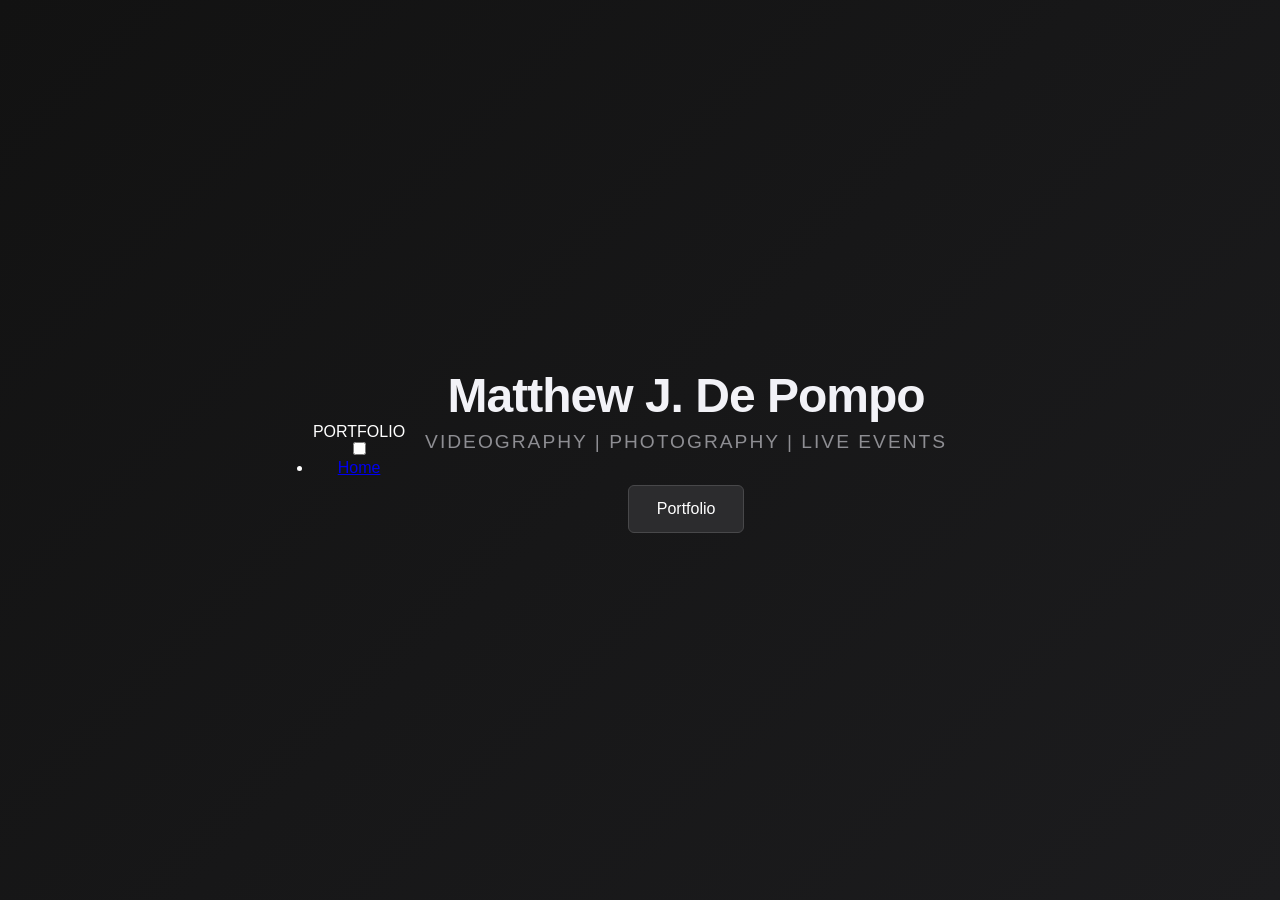
==== index.html @ 754c0d81 "Update index.html" ====
<!DOCTYPE html>
<html lang="en">
<head>
    <meta charset="UTF-8">
    <title>My Creative Portfolio | Home</title>
    <!-- Link to CSS -->
    <link rel="stylesheet" href="style.css">
</head>
<body>
     <!-- Navigation Bar -->
    <nav class="navbar">
        <div class="nav-logo">PORTFOLIO</div>
        
        <!-- Hamburger Menu Trigger (Hidden Checkbox) -->
        <input type="checkbox" id="menu-toggle" class="menu-toggle">
        <label for="menu-toggle" class="hamburger">
            <span></span>
            <span></span>
            <span></span>
        </label>

        <!-- Navigation Links -->
        <ul class="nav-links">
            <li><a href="index.html" class="active">Home</a></li>
        </ul>
    </nav>

    <!-- Main Hero Content -->
    <main class="hero-container">
        <h1 class="name">Matthew J. De Pompo</h1>
        <p class="subtitle">Videography | Photography | Live Events</p>
        <!-- This button will link to your projects page later -->
        <a href="projects.html" class="portfolio-btn">Portfolio</a>
    </main>
</body>
</html>
---- style.css ----
/* Reset default browser spacing */
* {
    margin: 0;
    padding: 0;
    box-sizing: border-box;
}

/* Background grid layout to center everything perfectly */
body {
    background: linear-gradient(135deg, #121212 0%, #1c1c1e 100%);
    color: #ffffff;
    font-family: -apple-system, BlinkMacSystemFont, 'Segoe UI', Roboto, Helvetica, Arial, sans-serif;
    height: 100vh;
    display: flex;
    justify-content: center;
    align-items: center;
    text-align: center;
}

/* Container for text alignment */
.hero-container {
    padding: 20px;
}

/* Bold, modern typography for your name */
.name {
    font-size: 3rem;
    font-weight: 700;
    letter-spacing: -1px;
    margin-bottom: 8px;
    color: #f2f2f7;
}

/* Muted grey for the subtitle */
.subtitle {
    font-size: 1.2rem;
    color: #8e8e93;
    margin-bottom: 32px;
    text-transform: uppercase;
    letter-spacing: 2px;
}

/* Sleek dark button with smooth hover transition */
.portfolio-btn {
    display: inline-block;
    text-decoration: none;
    background-color: #2c2c2e;
    color: #ffffff;
    padding: 14px 28px;
    font-size: 1rem;
    font-weight: 500;
    border: 1px solid #48484a;
    border-radius: 6px;
    transition: all 0.3s ease;
}

/* Light up effect on hover */
.portfolio-btn:hover {
    background-color: #ffffff;
    color: #121212;
    border-color: #ffffff;
    transform: translateY(-2px);
}
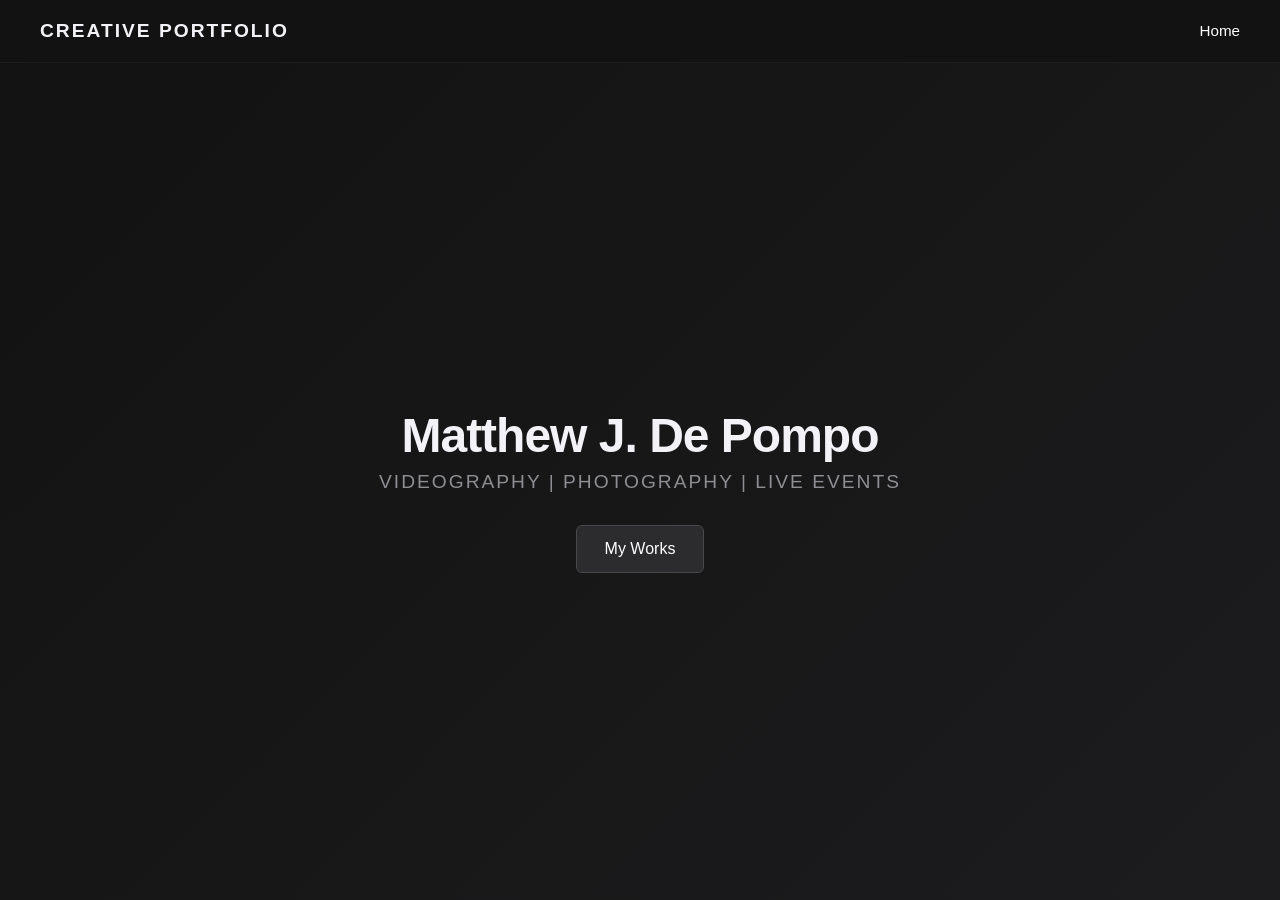
==== commit 34bbfae1: "Update index.html" ====
--- a/index.html
+++ b/index.html
@@ -9,7 +9,7 @@
 <body>
      <!-- Navigation Bar -->
     <nav class="navbar">
-        <div class="nav-logo">PORTFOLIO</div>
+        <div class="nav-logo">CREATIVE PORTFOLIO</div>
         
         <!-- Hamburger Menu Trigger (Hidden Checkbox) -->
         <input type="checkbox" id="menu-toggle" class="menu-toggle">
@@ -30,7 +30,7 @@
         <h1 class="name">Matthew J. De Pompo</h1>
         <p class="subtitle">Videography | Photography | Live Events</p>
         <!-- This button will link to your projects page later -->
-        <a href="projects.html" class="portfolio-btn">Portfolio</a>
+        <a href="projects.html" class="portfolio-btn">My Works</a>
     </main>
 </body>
 </html>
--- a/style.css
+++ b/style.css
@@ -10,11 +10,21 @@
     background: linear-gradient(135deg, #121212 0%, #1c1c1e 100%);
     color: #ffffff;
     font-family: -apple-system, BlinkMacSystemFont, 'Segoe UI', Roboto, Helvetica, Arial, sans-serif;
-    height: 100vh;
+    min-height: 100vh;
     display: flex;
+    flex-direction: column;
     justify-content: center;
     align-items: center;
     text-align: center;
+    padding-top: 80px;
+}
+
+.nav-links {
+    display: flex;
+    list-style: none; /* Removes the dots */
+    padding: 0;
+    margin: 0;
+    gap: 30px;
 }
 
 /* Container for text alignment */
@@ -61,3 +71,105 @@
     border-color: #ffffff;
     transform: translateY(-2px);
 }
+
+/* --- NAVIGATION STYLES --- */
+.navbar {
+    position: fixed;
+    top: 0;
+    left: 0;
+    width: 100%;
+    display: flex;
+    justify-content: space-between;
+    align-items: center;
+    padding: 20px 40px;
+    background-color: #121212;
+    border-bottom: 1px solid #1c1c1e;
+    z-index: 1000;
+}
+
+.nav-logo {
+    font-size: 1.2rem;
+    font-weight: 700;
+    letter-spacing: 2px;
+    color: #f2f2f7;
+}
+
+.nav-links {
+    display: flex;
+    list-style: none;
+    gap: 30px;
+}
+
+.nav-links a {
+    text-decoration: none;
+    color: #8e8e93;
+    font-size: 0.95rem;
+    font-weight: 500;
+    transition: color 0.3s ease;
+}
+
+.nav-links a:hover, .nav-links a.active {
+    color: #ffffff;
+}
+
+/* Hide checkbox and hamburger icon by default (Desktop) */
+.menu-toggle {
+    display: none;
+}
+
+.hamburger {
+    display: none;
+    cursor: pointer;
+    flex-direction: column;
+    gap: 6px;
+}
+
+.hamburger span {
+    width: 25px;
+    height: 2px;
+    background-color: #ffffff;
+    transition: all 0.3s ease;
+}
+
+/* --- MOBILE RESPONSIVE STYLES (Under 768px) --- */
+@media (max-width: 768px) {
+    .navbar {
+        padding: 20px;
+    }
+
+    .hamburger {
+        display: flex;
+    }
+
+    /* Absolute position the dropdown menu overlay */
+    .nav-links {
+        display: none;
+        flex-direction: column;
+        position: absolute;
+        top: 100%;
+        left: 0;
+        width: 100%;
+        background-color: #121212;
+        border-bottom: 1px solid #1c1c1e;
+        padding: 20px 0;
+        text-align: center;
+        gap: 20px;
+    }
+
+    /* When hidden checkbox is checked, display the dropdown menu */
+    .menu-toggle:checked ~ .nav-links {
+        display: flex;
+    }
+
+    /* Optional: Animate hamburger lines into an 'X' when checked */
+    .menu-toggle:checked ~ .hamburger span:nth-child(1) {
+        transform: translateY(8px) rotate(45deg);
+    }
+    .menu-toggle:checked ~ .hamburger span:nth-child(2) {
+        opacity: 0;
+    }
+    .menu-toggle:checked ~ .hamburger span:nth-child(3) {
+        transform: translateY(-8px) rotate(-45deg);
+    }
+}
+
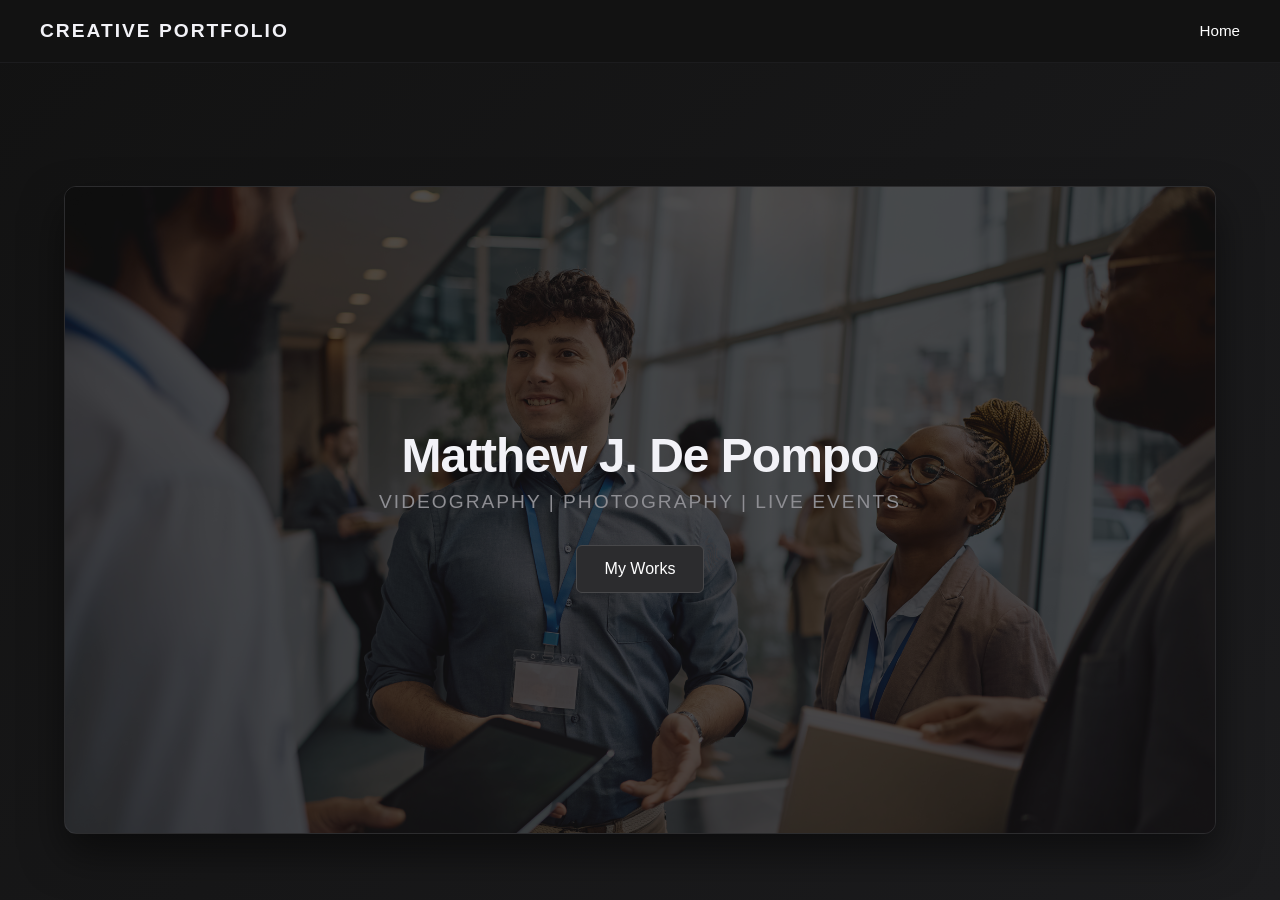
==== commit 2cdd2dd7: "Update index.html" ====
--- a/index.html
+++ b/index.html
@@ -26,7 +26,9 @@
     </nav>
 
     <!-- Main Hero Content -->
-    <main class="hero-container">
+<main class="hero-section">
+    <div class="hero-overlay"></div>
+    <div class="hero-container animate-fade-in">
         <h1 class="name">Matthew J. De Pompo</h1>
         <p class="subtitle">Videography | Photography | Live Events</p>
         <!-- This button will link to your projects page later -->
--- a/style.css
+++ b/style.css
@@ -27,8 +27,40 @@
     gap: 30px;
 }
 
-/* Container for text alignment */
+/* Container that locks into a perfect responsive 16:9 cinematic aspect ratio */
+.hero-section {
+    position: relative;
+    width: 90%;
+    max-width: 1200px;
+    aspect-ratio: 16 / 9; /* Enforces the 16:9 shape */
+    background-image: url('hero-bg.jpg'); /* Your uploaded photo filename */
+    background-size: cover;
+    background-position: center;
+    border-radius: 12px;
+    overflow: hidden;
+    display: flex;
+    justify-content: center;
+    align-items: center;
+    border: 1px solid #2c2c2e;
+    box-shadow: 0 20px 40px rgba(0, 0, 0, 0.5);
+    margin-top: 40px;
+}
+
+/* Dark tint layer over the photo so your white text stays perfectly readable */
+.hero-overlay {
+    position: absolute;
+    top: 0;
+    left: 0;
+    width: 100%;
+    height: 100%;
+    background: rgba(18, 18, 18, 0.75); /* Adjust 0.75 to make it darker or lighter */
+    z-index: 1;
+}
+
+/* Forces text content to sit cleanly above the dark tint */
 .hero-container {
+    position: relative;
+    z-index: 2;
     padding: 20px;
 }
 
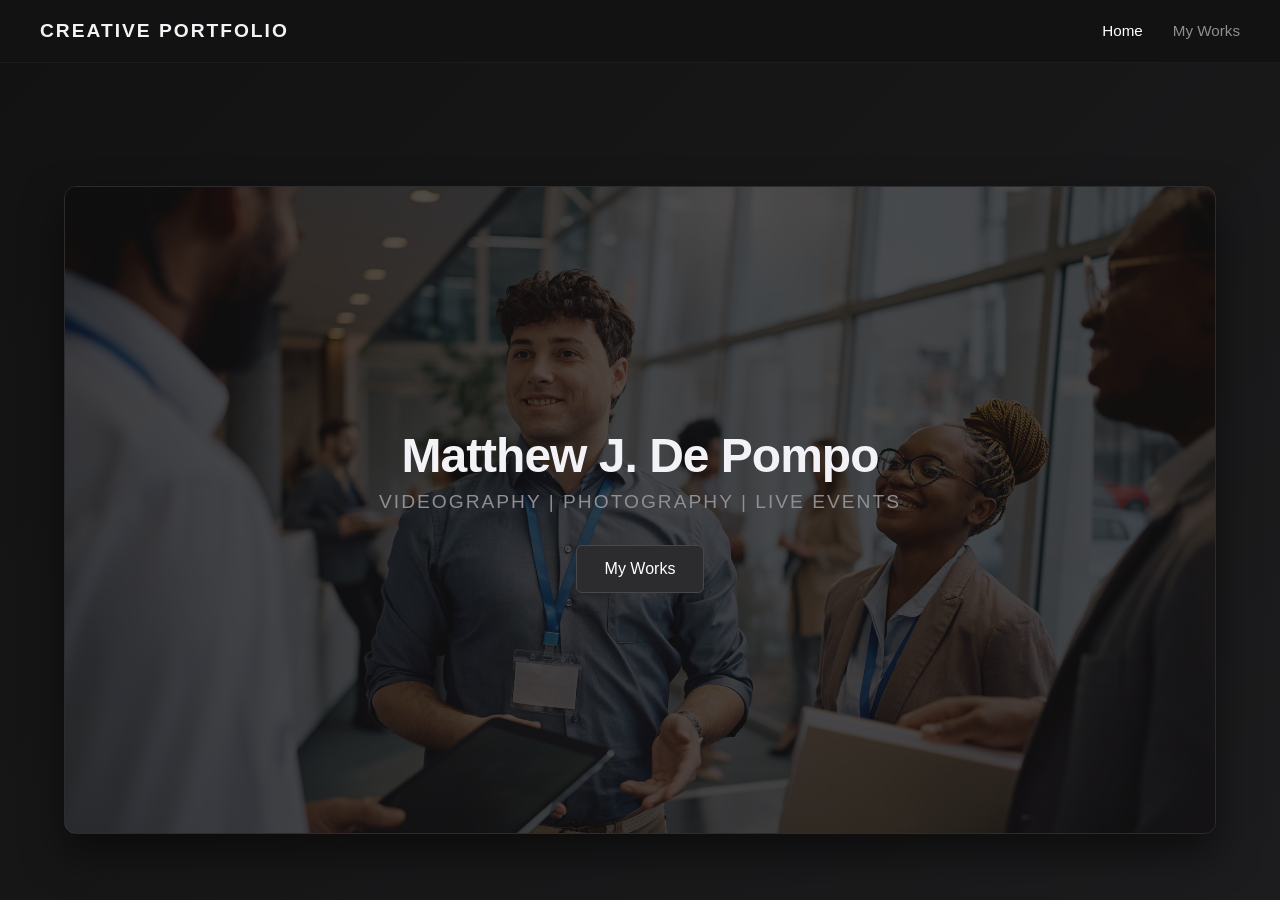
==== commit 2c201d37: "Update index.html" ====
--- a/index.html
+++ b/index.html
@@ -22,6 +22,7 @@
         <!-- Navigation Links -->
         <ul class="nav-links">
             <li><a href="index.html" class="active">Home</a></li>
+            <li><a href="projects.html">My Works</a></li>
         </ul>
     </nav>
 
--- a/style.css
+++ b/style.css
@@ -205,3 +205,27 @@
     }
 }
 
+/* --- CINEMATIC ANIMATIONS --- */
+
+/* Apply the custom cinematic animation to the text container */
+.animate-fade-in {
+    opacity: 0; /* Starts completely invisible */
+    animation: cinematicReveal 1.6s cubic-bezier(0.16, 1, 0.3, 1) forwards;
+    animation-delay: 0.3s; /* Slight delay so it triggers beautifully after the page loads */
+}
+
+/* Defining the fade-in and smooth push-in movement */
+@keyframes cinematicReveal {
+    0% {
+        opacity: 0;
+        transform: translateY(30px) scale(0.98); /* Starts lower and slightly smaller */
+        filter: blur(4px); /* Optional: Adds a subtle lens-focus blur effect at the start */
+    }
+    100% {
+        opacity: 1;
+        transform: translateY(0) scale(1); /* Ends at its default position and size */
+        filter: blur(0);
+    }
+}
+
+
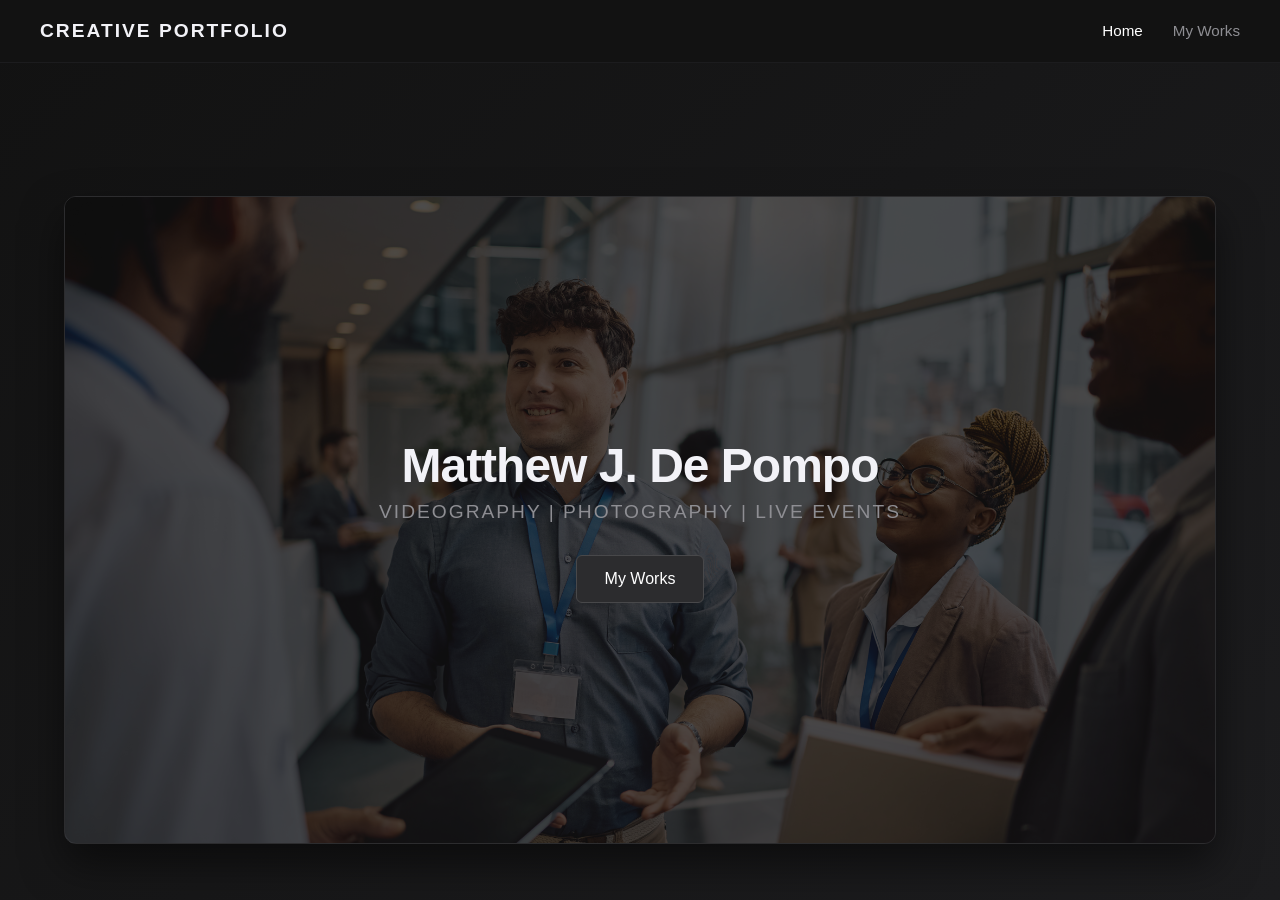
==== commit e64db145: "Update index.html" ====
--- a/index.html
+++ b/index.html
@@ -2,6 +2,7 @@
 <html lang="en">
 <head>
     <meta charset="UTF-8">
+    <meta name="viewport" content="width=device-width, initial-scale=1.0">
     <title>My Creative Portfolio | Home</title>
     <!-- Link to CSS -->
     <link rel="stylesheet" href="style.css">
--- a/style.css
+++ b/style.css
@@ -1,39 +1,98 @@
-/* Reset default browser spacing */
+/* ==========================================================================
+   1. GLOBAL RESETS & STYLING LOGIC
+   ========================================================================== */
 * {
     margin: 0;
     padding: 0;
     box-sizing: border-box;
 }
 
-/* Background grid layout to center everything perfectly */
 body {
     background: linear-gradient(135deg, #121212 0%, #1c1c1e 100%);
     color: #ffffff;
     font-family: -apple-system, BlinkMacSystemFont, 'Segoe UI', Roboto, Helvetica, Arial, sans-serif;
     min-height: 100vh;
     display: flex;
-    flex-direction: column;
+    flex-direction: column; /* Stacks components top-to-bottom */
     justify-content: center;
     align-items: center;
     text-align: center;
-    padding-top: 80px;
+    padding-top: 100px; /* Creates clearance beneath the navigation bar */
+}
+
+/* ==========================================================================
+   2. FIXED NAVIGATION BAR STYLES
+   ========================================================================== */
+.navbar {
+    position: fixed;
+    top: 0;
+    left: 0;
+    width: 100%;
+    display: flex;
+    justify-content: space-between;
+    align-items: center;
+    padding: 20px 40px;
+    background-color: #121212;
+    border-bottom: 1px solid #1c1c1e;
+    z-index: 1000;
+}
+
+.nav-logo {
+    font-size: 1.2rem;
+    font-weight: 700;
+    letter-spacing: 2px;
+    color: #f2f2f7;
 }
 
 .nav-links {
     display: flex;
-    list-style: none; /* Removes the dots */
+    list-style: none; /* Removes browser bullet circles */
+    gap: 30px;
     padding: 0;
     margin: 0;
-    gap: 30px;
-}
-
-/* Container that locks into a perfect responsive 16:9 cinematic aspect ratio */
+}
+
+.nav-links a {
+    text-decoration: none;
+    color: #8e8e93;
+    font-size: 0.95rem;
+    font-weight: 500;
+    transition: color 0.3s ease;
+}
+
+.nav-links a:hover, 
+.nav-links a.active {
+    color: #ffffff;
+}
+
+/* Responsive Hamburger Menu Trigger Layouts (Hidden on Desktop) */
+.menu-toggle {
+    display: none;
+}
+
+.hamburger {
+    display: none;
+    cursor: pointer;
+    flex-direction: column;
+    gap: 6px;
+}
+
+.hamburger span {
+    width: 25px;
+    height: 2px;
+    background-color: #ffffff;
+    transition: all 0.3s ease;
+}
+
+/* ==========================================================================
+   3. INDEX / HOME PAGE HERO WIDESCREEN SECTION
+   ========================================================================== */
 .hero-section {
     position: relative;
     width: 90%;
     max-width: 1200px;
-    aspect-ratio: 16 / 9; /* Enforces the 16:9 shape */
-    background-image: url('hero-bg.jpg'); /* Your uploaded photo filename */
+    aspect-ratio: 16 / 9; /* Enforces strict film widescreen configuration */
+    background-image: url('hero-bg.jpg');
     background-size: cover;
     background-position: center;
     border-radius: 12px;
@@ -46,25 +105,22 @@
     margin-top: 40px;
 }
 
-/* Dark tint layer over the photo so your white text stays perfectly readable */
 .hero-overlay {
     position: absolute;
     top: 0;
     left: 0;
     width: 100%;
     height: 100%;
-    background: rgba(18, 18, 18, 0.75); /* Adjust 0.75 to make it darker or lighter */
+    background: rgba(18, 18, 18, 0.75); /* Dark cinematic focus filter layer */
     z-index: 1;
 }
 
-/* Forces text content to sit cleanly above the dark tint */
 .hero-container {
     position: relative;
     z-index: 2;
     padding: 20px;
 }
 
-/* Bold, modern typography for your name */
 .name {
     font-size: 3rem;
     font-weight: 700;
@@ -73,7 +129,6 @@
     color: #f2f2f7;
 }
 
-/* Muted grey for the subtitle */
 .subtitle {
     font-size: 1.2rem;
     color: #8e8e93;
@@ -82,7 +137,6 @@
     letter-spacing: 2px;
 }
 
-/* Sleek dark button with smooth hover transition */
 .portfolio-btn {
     display: inline-block;
     text-decoration: none;
@@ -96,7 +150,6 @@
     transition: all 0.3s ease;
 }
 
-/* Light up effect on hover */
 .portfolio-btn:hover {
     background-color: #ffffff;
     color: #121212;
@@ -104,66 +157,165 @@
     transform: translateY(-2px);
 }
 
-/* --- NAVIGATION STYLES --- */
-.navbar {
-    position: fixed;
+/* ==========================================================================
+   4. PROJECTS / PORTFOLIO INTRO HEADER SECTION
+   ========================================================================== */
+.portfolio-header {
+    width: 100%;
+    max-width: 900px; /* Matches the content boundaries of your 2x2 grid */
+    text-align: left;
+    margin: 40px auto 60px auto; /* 60px bottom space cleanly pushes the grid away */
+    padding: 0 10px;
+}
+
+.portfolio-header h2 {
+    font-size: 2rem;
+    font-weight: 700;
+    color: #f2f2f7;
+    margin-bottom: 8px;
+}
+
+.portfolio-header p {
+    color: #8e8e93;
+    font-size: 1rem;
+}
+
+/* ==========================================================================
+   5. 2x2 SQUARE PORTAL TRACKING SYSTEM
+   ========================================================================== */
+.category-grid {
+    display: grid;
+    grid-template-columns: repeat(2, 1fr); /* Forms symmetrical two-column grid tracks */
+    gap: 24px;
+    width: 100%;
+    max-width: 900px;
+    margin: 0 auto;
+}
+
+.category-card {
+    position: relative;
+    aspect-ratio: 1 / 1; /* Enforces strict mathematical square layouts */
+    background-color: #1c1c1e;
+    border: 1px solid #2c2c2e;
+    border-radius: 12px;
+    display: flex;
+    justify-content: center;
+    align-items: center;
+    text-decoration: none;
+    overflow: hidden;
+    /* Includes transition hooks to manage zooming background sizing textures later */
+    transition: transform 0.4s cubic-bezier(0.16, 1, 0.3, 1), border-color 0.3s ease, background-size 0.4s ease;
+}
+
+.category-overlay {
+    position: absolute;
     top: 0;
     left: 0;
     width: 100%;
-    display: flex;
-    justify-content: space-between;
-    align-items: center;
-    padding: 20px 40px;
-    background-color: #121212;
-    border-bottom: 1px solid #1c1c1e;
-    z-index: 1000;
-}
-
-.nav-logo {
-    font-size: 1.2rem;
-    font-weight: 700;
-    letter-spacing: 2px;
-    color: #f2f2f7;
-}
-
-.nav-links {
-    display: flex;
-    list-style: none;
-    gap: 30px;
-}
-
-.nav-links a {
-    text-decoration: none;
-    color: #8e8e93;
-    font-size: 0.95rem;
-    font-weight: 500;
+    height: 100%;
+    background: radial-gradient(circle at center, rgba(28,28,30,0.2) 0%, rgba(18,18,18,0.8) 100%);
+    z-index: 1;
+    transition: background-color 0.3s ease;
+}
+
+.category-content {
+    position: relative;
+    z-index: 2;
+    text-align: center;
+    padding: 24px;
+}
+
+.category-content h3 {
+    color: #ffffff;
+    font-size: 1.5rem;
+    font-weight: 600;
+    margin-bottom: 8px;
+    letter-spacing: -0.5px;
+}
+
+.category-content p {
+    color: #8e8e93;
+    font-size: 0.9rem;
+    text-transform: uppercase;
+    letter-spacing: 1px;
     transition: color 0.3s ease;
 }
 
-.nav-links a:hover, .nav-links a.active {
-    color: #ffffff;
-}
-
-/* Hide checkbox and hamburger icon by default (Desktop) */
-.menu-toggle {
-    display: none;
-}
-
-.hamburger {
-    display: none;
-    cursor: pointer;
-    flex-direction: column;
-    gap: 6px;
-}
-
-.hamburger span {
-    width: 25px;
-    height: 2px;
-    background-color: #ffffff;
-    transition: all 0.3s ease;
-}
-
-/* --- MOBILE RESPONSIVE STYLES (Under 768px) --- */
+.category-content p span {
+    display: inline-block;
+    transition: transform 0.3s ease;
+}
+
+/* --- GRID MOTION ACTIONS --- */
+.category-card:hover {
+    transform: translateY(-4px) scale(1.01);
+    border-color: #ffffff;
+}
+
+.category-card:hover .category-overlay {
+    background-color: rgba(255, 255, 255, 0.02);
+}
+
+.category-card:hover .category-content p {
+    color: #ffffff;
+}
+
+.category-card:hover .category-content p span {
+    transform: translateX(4px);
+}
+
+/* ==========================================================================
+   6. CARDS ASSET BACKGROUND BACKGROUND HOOKS (PLACEHOLDERS)
+   ========================================================================== */
+.bg-photography {
+    background-color: #2c2c2e;
+    background-size: cover;
+    background-position: center;
+}
+
+.bg-videography {
+    background-color: #3a3a3c;
+    background-size: cover;
+    background-position: center;
+}
+
+.bg-live-events {
+    background-color: #2c2c2e;
+    background-size: cover;
+    background-position: center;
+}
+
+.bg-vfx {
+    background-color: #3a3a3c;
+    background-size: cover;
+    background-position: center;
+}
+
+/* ==========================================================================
+   7. CINEMATIC TEXT ANIMATIONS
+   ========================================================================== */
+.animate-fade-in {
+    opacity: 0;
+    animation: cinematicReveal 1.6s cubic-bezier(0.16, 1, 0.3, 1) forwards;
+    animation-delay: 0.3s;
+}
+
+@keyframes cinematicReveal {
+    0% {
+        opacity: 0;
+        transform: translateY(30px) scale(0.98);
+        filter: blur(4px);
+    }
+    100% {
+        opacity: 1;
+        transform: translateY(0) scale(1);
+        filter: blur(0);
+    }
+}
+
+/* ==========================================================================
+   8. MOBILE RESPONSIVE MEDIA QUERIES
+   ========================================================================== */
 @media (max-width: 768px) {
     .navbar {
         padding: 20px;
@@ -173,7 +325,6 @@
         display: flex;
     }
 
-    /* Absolute position the dropdown menu overlay */
     .nav-links {
         display: none;
         flex-direction: column;
@@ -188,12 +339,10 @@
         gap: 20px;
     }
 
-    /* When hidden checkbox is checked, display the dropdown menu */
     .menu-toggle:checked ~ .nav-links {
         display: flex;
     }
 
-    /* Optional: Animate hamburger lines into an 'X' when checked */
     .menu-toggle:checked ~ .hamburger span:nth-child(1) {
         transform: translateY(8px) rotate(45deg);
     }
@@ -205,27 +354,308 @@
     }
 }
 
-/* --- CINEMATIC ANIMATIONS --- */
-
-/* Apply the custom cinematic animation to the text container */
-.animate-fade-in {
-    opacity: 0; /* Starts completely invisible */
-    animation: cinematicReveal 1.6s cubic-bezier(0.16, 1, 0.3, 1) forwards;
-    animation-delay: 0.3s; /* Slight delay so it triggers beautifully after the page loads */
-}
-
-/* Defining the fade-in and smooth push-in movement */
-@keyframes cinematicReveal {
-    0% {
-        opacity: 0;
-        transform: translateY(30px) scale(0.98); /* Starts lower and slightly smaller */
-        filter: blur(4px); /* Optional: Adds a subtle lens-focus blur effect at the start */
-    }
-    100% {
-        opacity: 1;
-        transform: translateY(0) scale(1); /* Ends at its default position and size */
-        filter: blur(0);
-    }
-}
-
-
+@media (max-width: 600px) {
+    /* Collapses the 2x2 layout tracking path down to a stack when on mobile viewports */
+    .category-grid {
+        grid-template-columns: 1fr;
+        max-width: 100%;
+    }
+}
+
+/* ==========================================================================
+   9. PHOTOGRAPHY GALLERY STYLES
+   ========================================================================== */
+.photo-portfolio-container {
+    width: 90%;
+    max-width: 1200px;
+    margin: 40px auto;
+    padding-top: 40px;
+}
+
+/* Elegant minimalist back arrow link */
+.back-link {
+    display: inline-block;
+    color: #8e8e93;
+    text-decoration: none;
+    font-size: 0.9rem;
+    margin-bottom: 16px;
+    transition: color 0.3s ease;
+}
+
+.back-link:hover {
+    color: #ffffff;
+}
+
+/* Individual project container blocks */
+.photo-project-section {
+    margin-bottom: 80px; /* Big space between separate projects */
+    text-align: left;
+    width: 100%;
+}
+
+.project-meta {
+    margin-bottom: 24px;
+    border-left: 2px solid #2c2c2e;
+    padding-left: 16px;
+}
+
+.project-title {
+    font-size: 1.4rem;
+    font-weight: 600;
+    color: #ffffff;
+    margin-bottom: 4px;
+    letter-spacing: -0.5px;
+}
+
+.project-desc {
+    color: #8e8e93;
+    font-size: 0.95rem;
+}
+
+/* The photo layouts - adjusts gracefully from a grid on desktop to single column on mobile */
+.photo-grid {
+    display: grid;
+    grid-template-columns: repeat(auto-fit, minmax(260px, 1fr));
+    gap: 16px;
+    width: 100%;
+}
+
+.photo-item {
+    position: relative;
+    width: 100%;
+    aspect-ratio: 3 / 2; /* Common photography dimension */
+    background-color: #1c1c1e;
+    border: 1px solid #2c2c2e;
+    border-radius: 6px;
+    overflow: hidden;
+    transition: border-color 0.3s ease, transform 0.3s ease;
+}
+
+/* Temporary placeholder box style */
+.photo-placeholder {
+    width: 100%;
+    height: 100%;
+    display: flex;
+    justify-content: center;
+    align-items: center;
+    color: #48484a;
+    font-size: 0.85rem;
+    letter-spacing: 1px;
+    background-color: #1c1c1e;
+}
+
+/* Subtle frame highlights when hovering over images */
+.photo-item:hover {
+    border-color: #8e8e93;
+    transform: scale(1.01);
+}
+
+/* ==========================================================================
+   10. MIXED ASPECT RATIO RESPONSIVE PHOTO GRID
+   ========================================================================== */
+
+/* Enforces exactly 3 columns on desktop screens, shrinking down gracefully on mobile */
+.photo-grid {
+    display: grid;
+    grid-template-columns: repeat(3, minmax(0, 1fr)); /* Exactly 3 even tracks per row */
+    gap: 20px;
+    width: 100%;
+}
+
+/* Base image container box acting as a strict cropping lens */
+.photo-item {
+    position: relative;
+    width: 100%;
+    background-color: #1c1c1e;
+    border: 1px solid #2c2c2e;
+    border-radius: 8px;
+    overflow: hidden; /* Critically chops off the rest of the giant 4000px photo */
+    transition: border-color 0.3s ease, transform 0.3s ease;
+}
+
+/* Forces vertical frames into an elegant portrait shape */
+.photo-item.vertical-frame {
+    aspect-ratio: 4 / 5;
+}
+
+/* Forces horizontal frames into a cinematic widescreen shape */
+.photo-item.horizontal-frame {
+    aspect-ratio: 16 / 9;
+}
+
+/* Forces your giant raw photos to instantly shrink and scale to fit inside the frame */
+.photo-item img {
+    width: 100%;
+    height: 100%;
+    object-fit: cover; /* Shrinks the giant image to fill the frame without distortion */
+    object-position: center; /* Centers the crop boundary on your photo's focus */
+    display: block;
+}
+
+.photo-item:hover {
+    border-color: #ffffff;
+    transform: translateY(-2px);
+}
+
+/* --- MOBILE LAYOUT ADJUSTMENTS --- */
+@media (max-width: 900px) {
+    /* Drops down to 2 columns on tablets so the 4:5 files don't look too squished */
+    .photo-grid {
+        grid-template-columns: repeat(2, minmax(0, 1fr));
+    }
+}
+
+@media (max-width: 600px) {
+    /* Drops down to 1 single column on mobile devices */
+    .photo-grid {
+        grid-template-columns: 1fr;
+    }
+}
+
+/* ==========================================================================
+   11. STACKED VERTICAL VIDEO TRACK LIST (LIVE EVENTS)
+   ========================================================================== */
+
+/* Main vertical layout manager container */
+.video-list-vertical {
+    display: flex;
+    flex-direction: column;
+    gap: 32px; /* Uniform breathing room gap between separate horizontal rows */
+    width: 100%;
+    max-width: 900px;
+    margin: 0 auto;
+}
+
+/* Individual full-width hyperlink row card */
+.video-list-item {
+    display: flex;
+    align-items: center;
+    background-color: #1c1c1e;
+    border: 1px solid #2c2c2e;
+    border-radius: 10px;
+    text-decoration: none; /* Destroys default link browser text underlines */
+    overflow: hidden;
+    width: 100%;
+    transition: transform 0.4s cubic-bezier(0.16, 1, 0.3, 1), border-color 0.3s ease;
+}
+
+/* 16:9 cinematic thumbnail box structure layout on the left side */
+.video-list-preview {
+    position: relative;
+    width: 280px; /* Stationary structural frame width on wide screen monitors */
+    min-width: 280px;
+    aspect-ratio: 16 / 9; /* Traditional widescreen dimension lock */
+    background-color: #2c2c2e; /* Solid background palette before applying image files */
+    display: flex;
+    justify-content: center;
+    align-items: center;
+    transition: background-color 0.3s ease;
+}
+
+.play-icon {
+    font-size: 1.5rem;
+    color: #8e8e93;
+    transition: color 0.3s ease, transform 0.3s ease;
+}
+
+/* Production text overview text parameters layout block on the right side */
+.video-list-details {
+    padding: 24px 32px;
+    text-align: left;
+    flex-grow: 1;
+}
+
+.video-list-title {
+    color: #ffffff;
+    font-size: 1.25rem;
+    font-weight: 600;
+    margin-bottom: 6px;
+    letter-spacing: -0.3px;
+}
+
+.video-list-desc {
+    color: #8e8e93;
+    font-size: 0.95rem;
+    line-height: 1.5;
+    margin-bottom: 14px;
+}
+
+.video-list-action {
+    color: #8e8e93;
+    font-size: 0.85rem;
+    text-transform: uppercase;
+    letter-spacing: 1px;
+    font-weight: 500;
+    transition: color 0.3s ease, transform 0.3s ease;
+    display: inline-block;
+}
+
+/* --- MOVEMENT DESIGN TRACK ON CARD HOVER --- */
+.video-list-item:hover {
+    transform: translateY(-2px);
+    border-color: #ffffff; /* Turns border crisp bright white on hover */
+}
+
+.video-list-item:hover .video-list-preview {
+    background-color: rgba(255, 255, 255, 0.03); /* Introduces a smooth inner lens flare */
+}
+
+.video-list-item:hover .play-icon {
+    color: #ffffff;
+    transform: scale(1.15); /* Scales play icon forward smoothly */
+}
+
+.video-list-item:hover .video-list-action {
+    color: #ffffff;
+    transform: translateX(4px); /* Pushes CTA text string forward slightly */
+}
+
+/* --- SMARTPHONE VIEWPORT MEDIA BREAK TRACKS --- */
+@media (max-width: 768px) {
+    /* Shifts the horizontal row architecture into vertical blocks on phone layouts */
+    .video-list-item {
+        flex-direction: column;
+    }
+    
+    .video-list-preview {
+        width: 100%;
+        min-width: 100%; /* forces widescreen preview banner to drop directly over text */
+    }
+    
+    .video-list-details {
+        padding: 20px;
+    }
+}
+
+/* ==========================================================================
+   12. AUTOMATIC EMBED IFRAME COMPLIANCE STYLES
+   ========================================================================== */
+
+/* Overrides the left frame specifically to lock video players into a fluid 16:9 shape */
+.video-list-preview-embed {
+    width: 320px; /* Gives the automatic player a slightly larger track window */
+    min-width: 320px;
+    aspect-ratio: 16 / 9;
+    background-color: #000000;
+    position: relative;
+    overflow: hidden;
+}
+
+/* Forces the YouTube/Vimeo iframe code block to expand and fit perfectly inside its track */
+.video-list-preview-embed iframe {
+    position: absolute;
+    top: 0;
+    left: 0;
+    width: 100%;
+    height: 100%;
+    border: 0;
+}
+
+/* --- RESPONSIVE DROPDOWN BREAKS FOR IFRAMES --- */
+@media (max-width: 768px) {
+    .video-list-preview-embed {
+        width: 100%;
+        min-width: 100%; /* Stacks the automatic video cleanly above the description text on phones */
+    }
+}
+
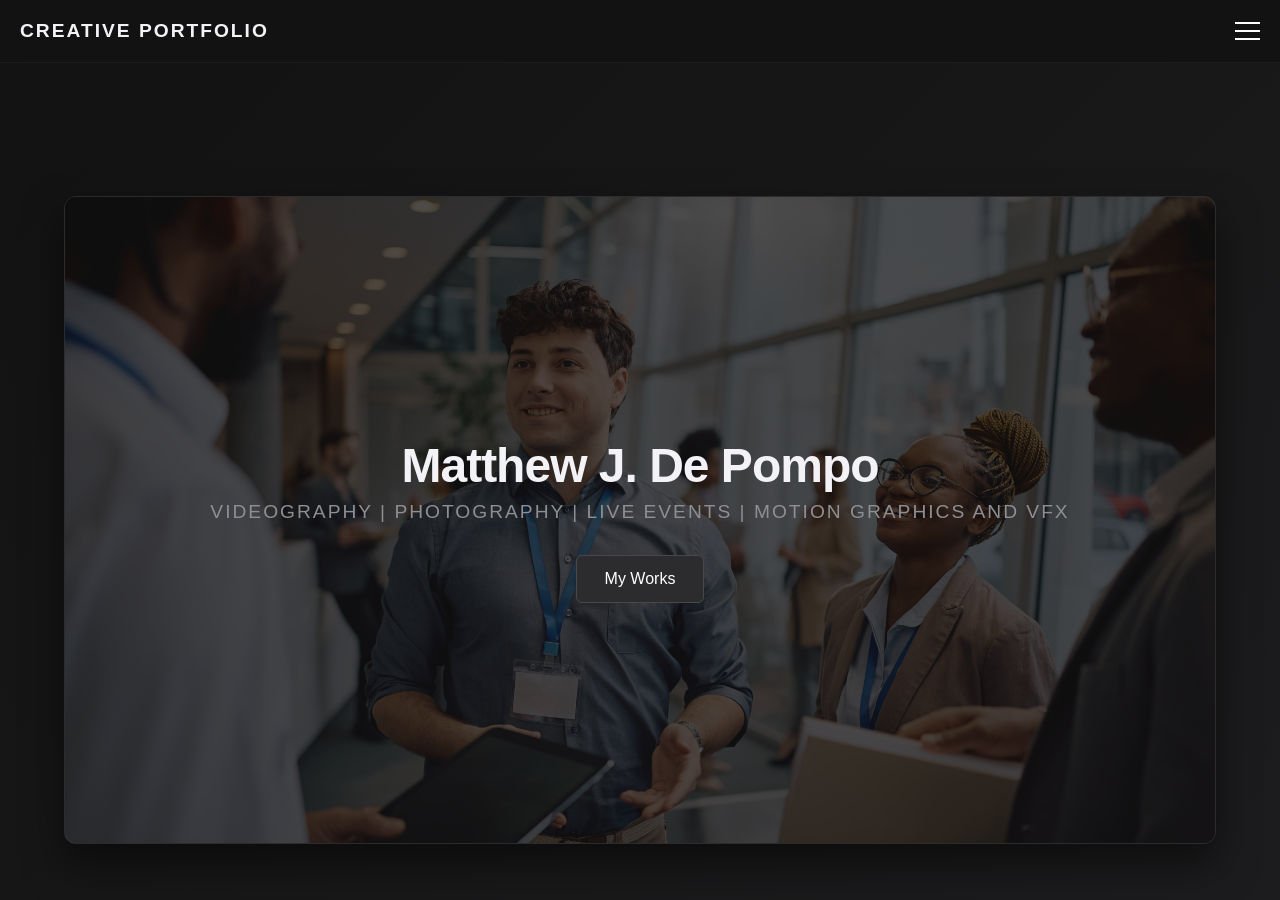
==== commit 1767d597: "Update index.html" ====
--- a/index.html
+++ b/index.html
@@ -32,7 +32,7 @@
     <div class="hero-overlay"></div>
     <div class="hero-container animate-fade-in">
         <h1 class="name">Matthew J. De Pompo</h1>
-        <p class="subtitle">Videography | Photography | Live Events</p>
+        <p class="subtitle">Videography | Photography | Live Events | Motion Graphics and VFX</p>
         <!-- This button will link to your projects page later -->
         <a href="projects.html" class="portfolio-btn">My Works</a>
     </main>
--- a/style.css
+++ b/style.css
@@ -317,6 +317,31 @@
    8. MOBILE RESPONSIVE MEDIA QUERIES
    ========================================================================== */
 @media (max-width: 768px) {
+
+      /* Overrides the home page container layout on mobile phones */
+    .hero-section {
+        width: 95%; /* Expands the card to fill more edge-to-edge screen space */
+        aspect-ratio: 3 / 4; /* Changes the shape to a tall portrait frame instead of a squished 16:9 track */
+        margin-top: 20px;
+    }
+
+    /* Scales down the text size slightly so it fits elegantly inside the phone frame */
+    .name {
+        font-size: 2.2rem; /* Shrinks your name from 3rem so it doesn't wrap awkwardly */
+        letter-spacing: -0.5px;
+    }
+
+    .subtitle {
+        font-size: 0.95rem; /* Shrinks the subtitles to fit comfortably on one line */
+        letter-spacing: 1px;
+        margin-bottom: 24px;
+    }
+    
+    .portfolio-btn {
+        padding: 12px 24px; /* Slightly tightens up button padding for touch screen precision */
+        font-size: 0.95rem;
+    }
+}
     .navbar {
         padding: 20px;
     }
@@ -659,3 +684,46 @@
     }
 }
 
+/* ==========================================================================
+   14. VFX BEFORE & AFTER STILL OVERLAYS
+   ========================================================================== */
+.vfx-card {
+    position: relative;
+}
+
+/* Base structural layout for the labels */
+.vfx-badge {
+    position: absolute;
+    bottom: 12px;
+    left: 12px;
+    padding: 6px 12px;
+    border-radius: 4px;
+    font-size: 0.75rem;
+    font-weight: 600;
+    text-transform: uppercase;
+    letter-spacing: 1px;
+    z-index: 10;
+    box-shadow: 0 4px 10px rgba(0, 0, 0, 0.4);
+    pointer-events: none; /* Prevents text from blocking hover actions */
+}
+
+/* Dark professional subtle gray for original raw plate footages */
+.before-label {
+    background-color: #2c2c2e;
+    color: #aeaea2;
+    border: 1px solid #48484a;
+}
+
+/* Bright contrast white layer for finished work highlights */
+.after-label {
+    background-color: #ffffff;
+    color: #121212;
+}
+
+/* Semi-transparent accent badge for breakdown/matte passes */
+.breakout-label {
+    background-color: rgba(18, 18, 18, 0.8);
+    color: #ffffff;
+    border: 1px solid #2c2c2e;
+}
+
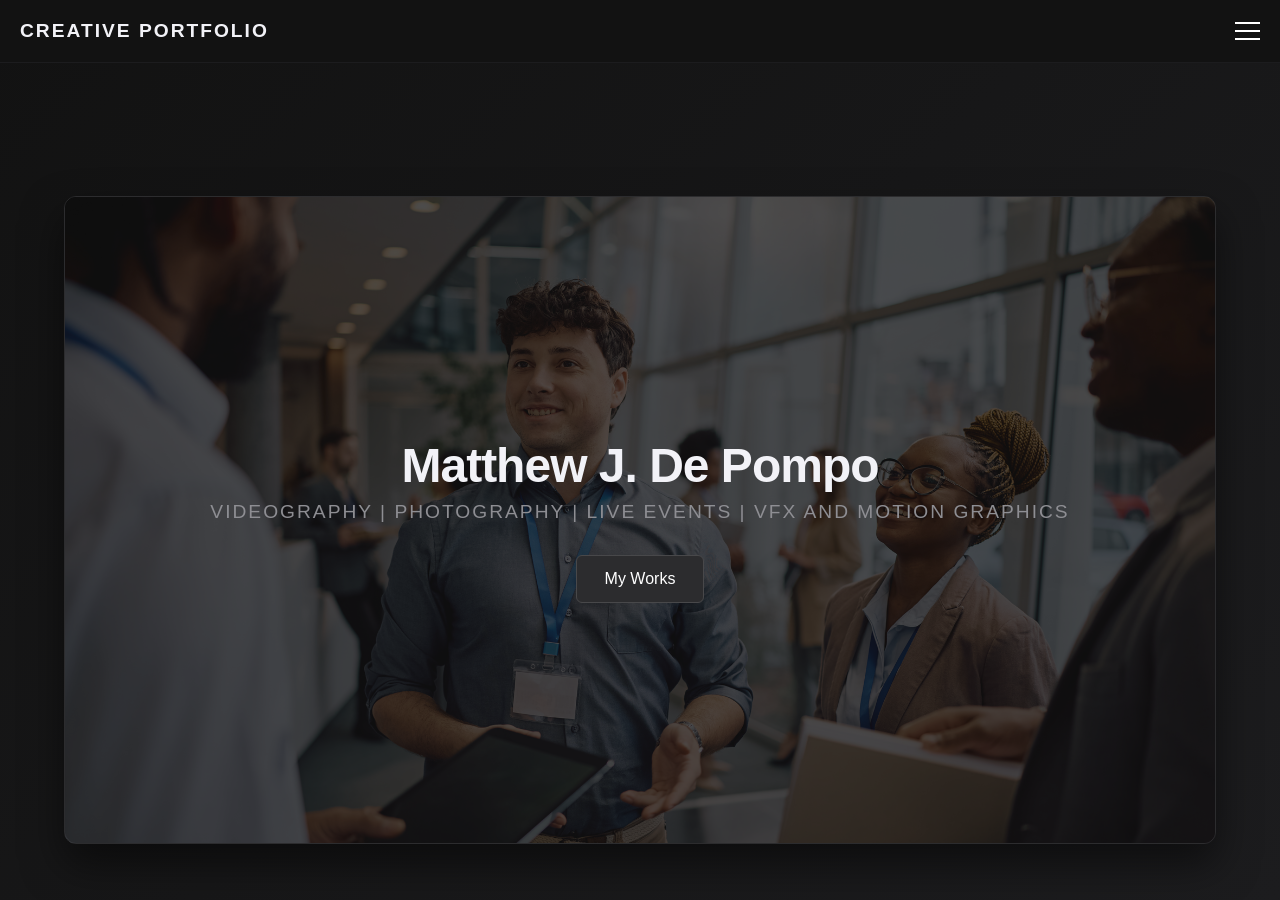
==== commit eb15e03a: "Update index.html" ====
--- a/index.html
+++ b/index.html
@@ -32,7 +32,7 @@
     <div class="hero-overlay"></div>
     <div class="hero-container animate-fade-in">
         <h1 class="name">Matthew J. De Pompo</h1>
-        <p class="subtitle">Videography | Photography | Live Events | Motion Graphics and VFX</p>
+        <p class="subtitle">Videography | Photography | Live Events | VFX and Motion Graphics</p>
         <!-- This button will link to your projects page later -->
         <a href="projects.html" class="portfolio-btn">My Works</a>
     </main>
